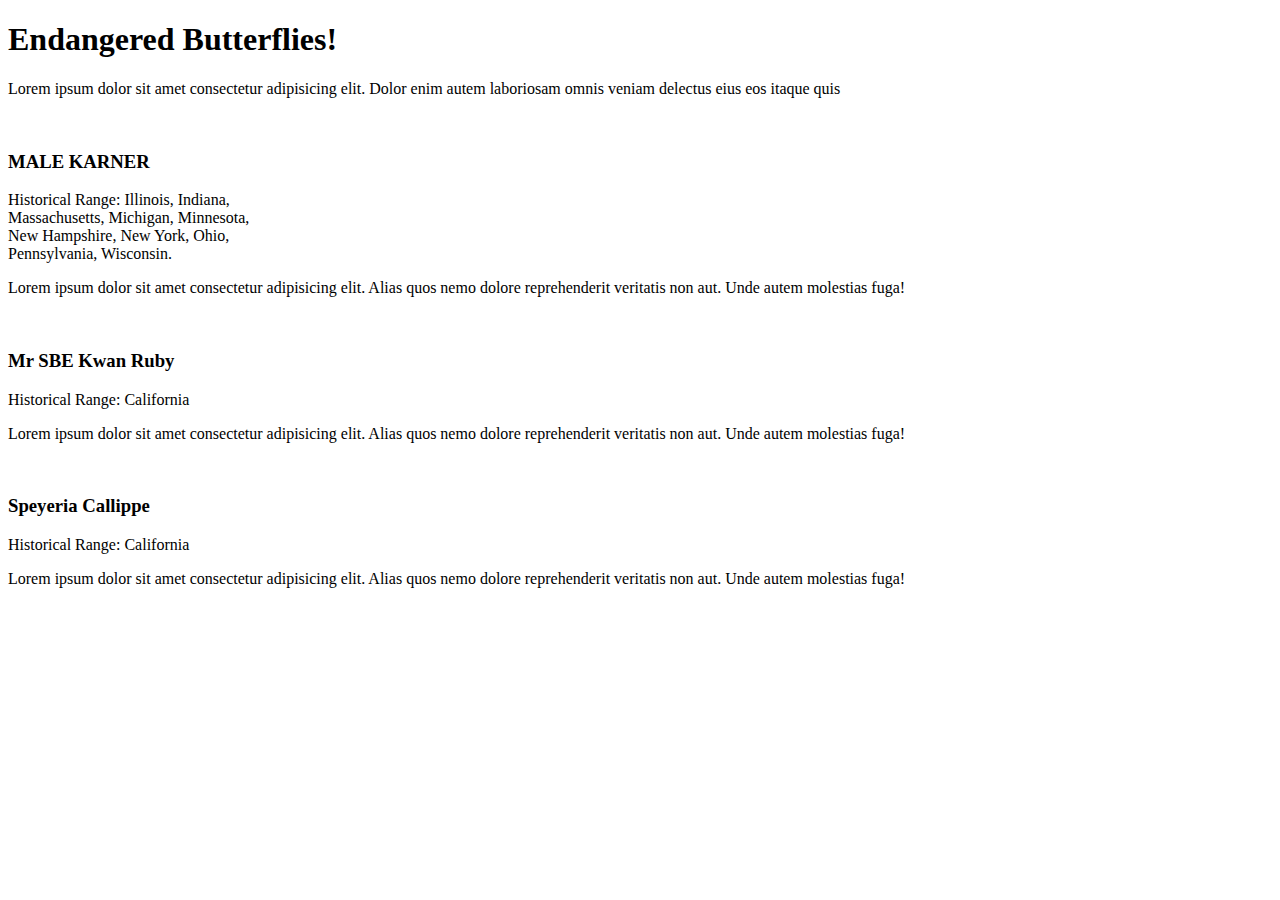
==== Endangered.html @ 930798c4 "Update Endangered.html" ====
<!DOCTYPE html>
<html lang="en">
<head>
    <meta charset="UTF-8">
    <meta http-equiv="X-UA-Compatible" content="IE=edge">
    <meta name="viewport" content="width=device-width, initial-scale=1.0">
    <title>Document</title>
    <link rel="stylesheet" href="en.css">
</head>
<body>
    <div class="container">
        <div class="head-section">
            <h1>Endangered Butterflies!
            </h1>
            <p class="paragraph">Lorem ipsum dolor sit amet consectetur adipisicing elit. Dolor enim autem laboriosam omnis veniam delectus eius eos itaque quis</p>
        </div>

        <div class="sub-section">
                <div class="content">
                  <div class="image-container">
                    <img src="male_karner_blue_lg.jpg" alt="">
                    <div class="overlay">
                    <h3 class="def">MALE KARNER</h3>
                    <p class="def">Historical Range: Illinois, Indiana,<br> Massachusetts, Michigan, Minnesota,<br> New Hampshire, New York, Ohio,<br> Pennsylvania, Wisconsin.                    </p></div>
                  </div>
                    <p class="side-content">Lorem ipsum dolor sit amet consectetur adipisicing elit. Alias quos nemo dolore reprehenderit veritatis non aut. Unde autem molestias fuga!</p>
                </div>
            </div>

            <div class="sub-section">
                <div class="content">
                    <div class="overlay"></div>
                    <img src="mr_SBE_kwan_ruby_20150317_2x1.jpg" alt="">
                    <h3>Mr SBE Kwan Ruby</h3>
                    <p class="def"> Historical Range: California</p>
                    <p class="side-content">Lorem ipsum dolor sit amet consectetur adipisicing elit. Alias quos nemo dolore reprehenderit veritatis non aut. Unde autem molestias fuga!</p>
                </div>
            </div>

            <div class="sub-section">
                <div class="content">
                    <div class="overlay"></div>
                    <img src="Speyeria_callippe_callippe.jpg.crdownload.jpg" alt="">
                    <h3 class="def">Speyeria Callippe
                    </h3>
                    <p class="def">Historical Range: California</p>
                    <p class="side-content">Lorem ipsum dolor sit amet consectetur adipisicing elit. Alias quos nemo dolore reprehenderit veritatis non aut. Unde autem molestias fuga!</p>
                </div>
            </div>
        </div>
    </div>
</body>
</html>
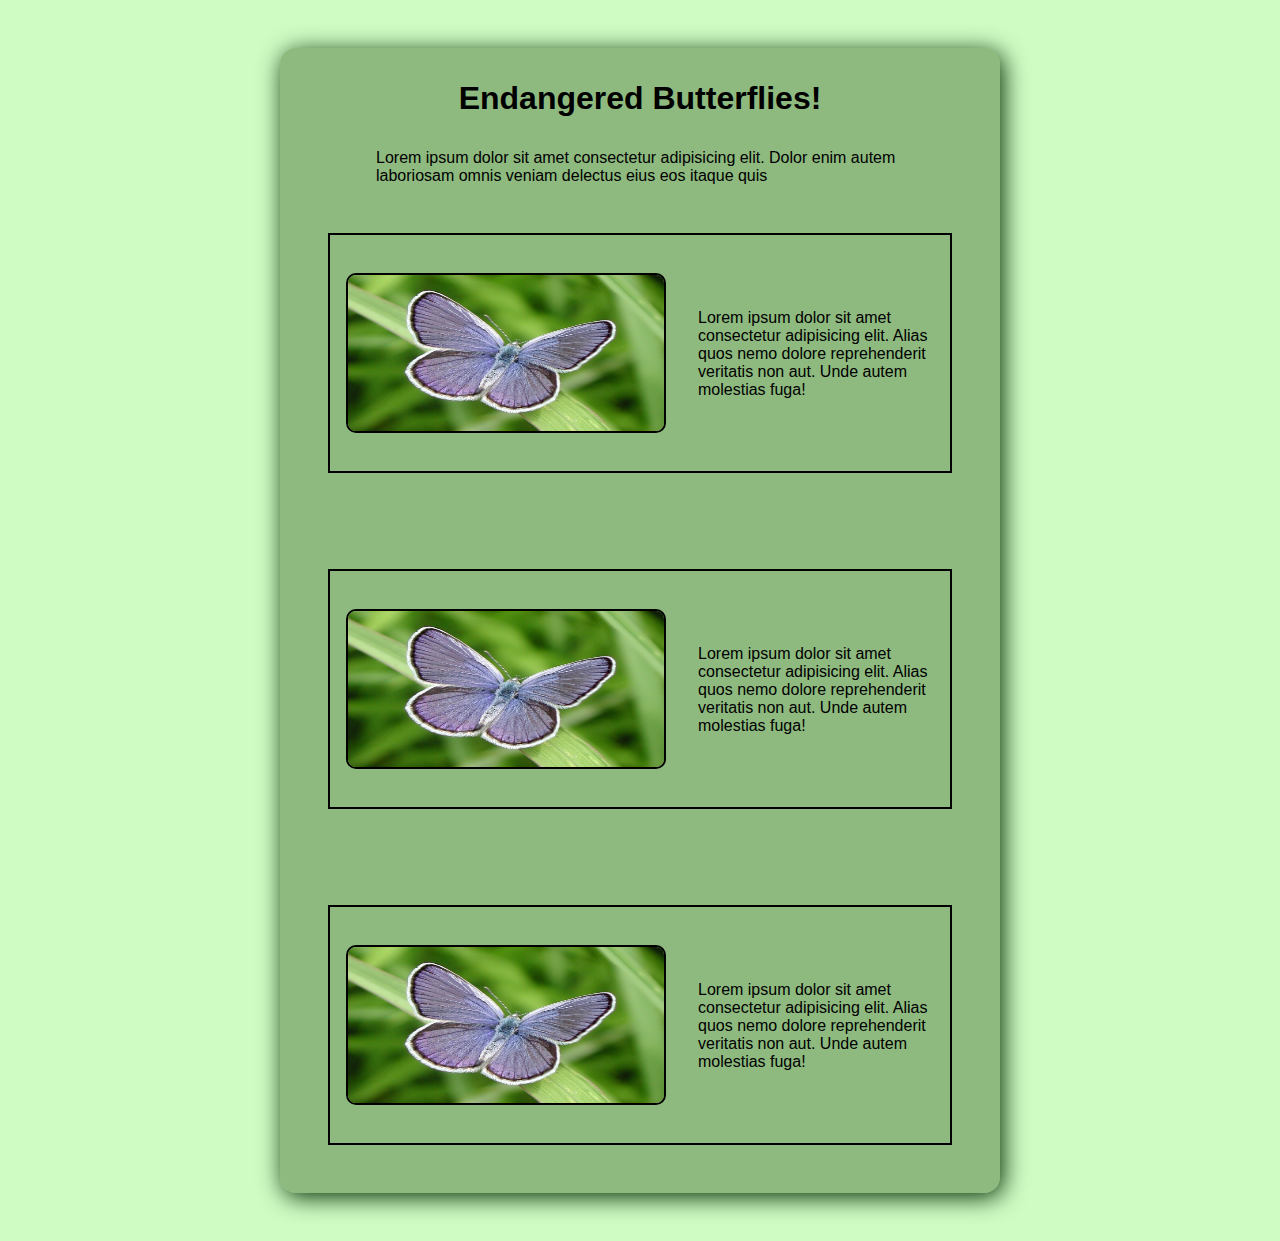
==== commit be5e2e95: "Add files via upload" ====
--- a/Endangered.html
+++ b/Endangered.html
@@ -5,7 +5,7 @@
     <meta http-equiv="X-UA-Compatible" content="IE=edge">
     <meta name="viewport" content="width=device-width, initial-scale=1.0">
     <title>Document</title>
-    <link rel="stylesheet" href="en.css">
+    <link rel="stylesheet" href="endangered.css">
 </head>
 <body>
     <div class="container">
@@ -17,37 +17,40 @@
 
         <div class="sub-section">
                 <div class="content">
-                  <div class="image-container">
-                    <img src="male_karner_blue_lg.jpg" alt="">
+                    <div class="img-container">
+                    <img src="male_karner_blue_lg.jpg" alt="img">
                     <div class="overlay">
                     <h3 class="def">MALE KARNER</h3>
-                    <p class="def">Historical Range: Illinois, Indiana,<br> Massachusetts, Michigan, Minnesota,<br> New Hampshire, New York, Ohio,<br> Pennsylvania, Wisconsin.                    </p></div>
-                  </div>
+                    <p class="def">Historical Range: Illinois, Indiana, Massachusetts, Michigan, Minnesota, New Hampshire, New York, Ohio, Pennsylvania, Wisconsin.                    </p></div>
+                    </div>
                     <p class="side-content">Lorem ipsum dolor sit amet consectetur adipisicing elit. Alias quos nemo dolore reprehenderit veritatis non aut. Unde autem molestias fuga!</p>
                 </div>
             </div>
 
             <div class="sub-section">
                 <div class="content">
-                    <div class="overlay"></div>
-                    <img src="mr_SBE_kwan_ruby_20150317_2x1.jpg" alt="">
-                    <h3>Mr SBE Kwan Ruby</h3>
-                    <p class="def"> Historical Range: California</p>
+                    <div class="img-container">
+                    <img src="male_karner_blue_lg.jpg" alt="img">
+                    <div class="overlay">
+                    <h3 class="def">MALE KARNER</h3>
+                    <p class="def">Historical Range: Illinois, Indiana, Massachusetts, Michigan, Minnesota, New Hampshire, New York, Ohio, Pennsylvania, Wisconsin.                    </p></div>
+                    </div>
                     <p class="side-content">Lorem ipsum dolor sit amet consectetur adipisicing elit. Alias quos nemo dolore reprehenderit veritatis non aut. Unde autem molestias fuga!</p>
                 </div>
             </div>
 
             <div class="sub-section">
                 <div class="content">
-                    <div class="overlay"></div>
-                    <img src="Speyeria_callippe_callippe.jpg.crdownload.jpg" alt="">
-                    <h3 class="def">Speyeria Callippe
-                    </h3>
-                    <p class="def">Historical Range: California</p>
+                    <div class="img-container">
+                    <img src="male_karner_blue_lg.jpg" alt="img">
+                    <div class="overlay">
+                    <h3 class="def">MALE KARNER</h3>
+                    <p class="def">Historical Range: Illinois, Indiana, Massachusetts, Michigan, Minnesota, New Hampshire, New York, Ohio, Pennsylvania, Wisconsin.                    </p></div>
+                    </div>
                     <p class="side-content">Lorem ipsum dolor sit amet consectetur adipisicing elit. Alias quos nemo dolore reprehenderit veritatis non aut. Unde autem molestias fuga!</p>
                 </div>
             </div>
         </div>
     </div>
 </body>
-</html>
+</html>--- a/endangered.css
+++ b/endangered.css
@@ -0,0 +1,97 @@
+*{
+    margin: 0;
+    padding: 0;
+    box-sizing: border-box;
+}
+body{
+    background-color: rgb(206, 252, 195);
+    font-family: sans-serif;
+}
+
+
+.container{
+    box-shadow: rgb(0, 43, 0) 3px 4px 25px;
+    background-color: rgba(48, 88, 25, 0.4);
+    height: 100%;
+    margin: 3rem auto;
+    border-radius: 1rem;
+    width: 45rem;
+}
+
+.container h1{
+    text-align: center;
+    padding: 2rem;
+}
+
+.container p{
+    width: 35rem;
+    margin-left: 6rem ;
+}
+
+.sub-section{
+    padding: 3rem;
+}
+
+.content{
+    height: 15rem;
+    border:2px solid black ;
+}
+
+.overlay{
+    background-color: rgba(0, 0, 0,0.7);
+    height: 10rem;
+    width: 20rem;
+    position: absolute;
+    margin-top:-10.3rem;
+    margin-left: 1rem;
+    border:2px solid black ;
+    cursor: pointer;
+    opacity: 0;
+    transition:.4s ease;
+}
+.overlay:hover{
+    opacity:1;
+    color: white;
+}
+
+.overlay h3{
+    margin-left:5rem;
+    margin-top: 1rem;
+
+}
+
+.overlay  p{
+    text-align: center;
+    margin-left: 2rem;
+    margin-top: 1rem;
+    width: 15rem;
+}
+ 
+.img-container img:hover .overlay{
+    opacity: 1;
+}
+
+ .img-container img{
+    width: 20rem;
+    height: 10rem;
+    margin-top: 2.4rem;
+    margin-left: 1rem;
+    border-radius: 10px;
+    border:2px solid black ;
+    cursor: pointer;
+}
+
+.img-container:hover .overlay{
+    opacity: 1;
+}
+
+.overlay h3, .overlay p{
+    opacity: 100%;
+}
+
+.side-content{
+    padding: 10rem;
+    position: relative;
+    top: -18rem;
+    left: 7rem;
+}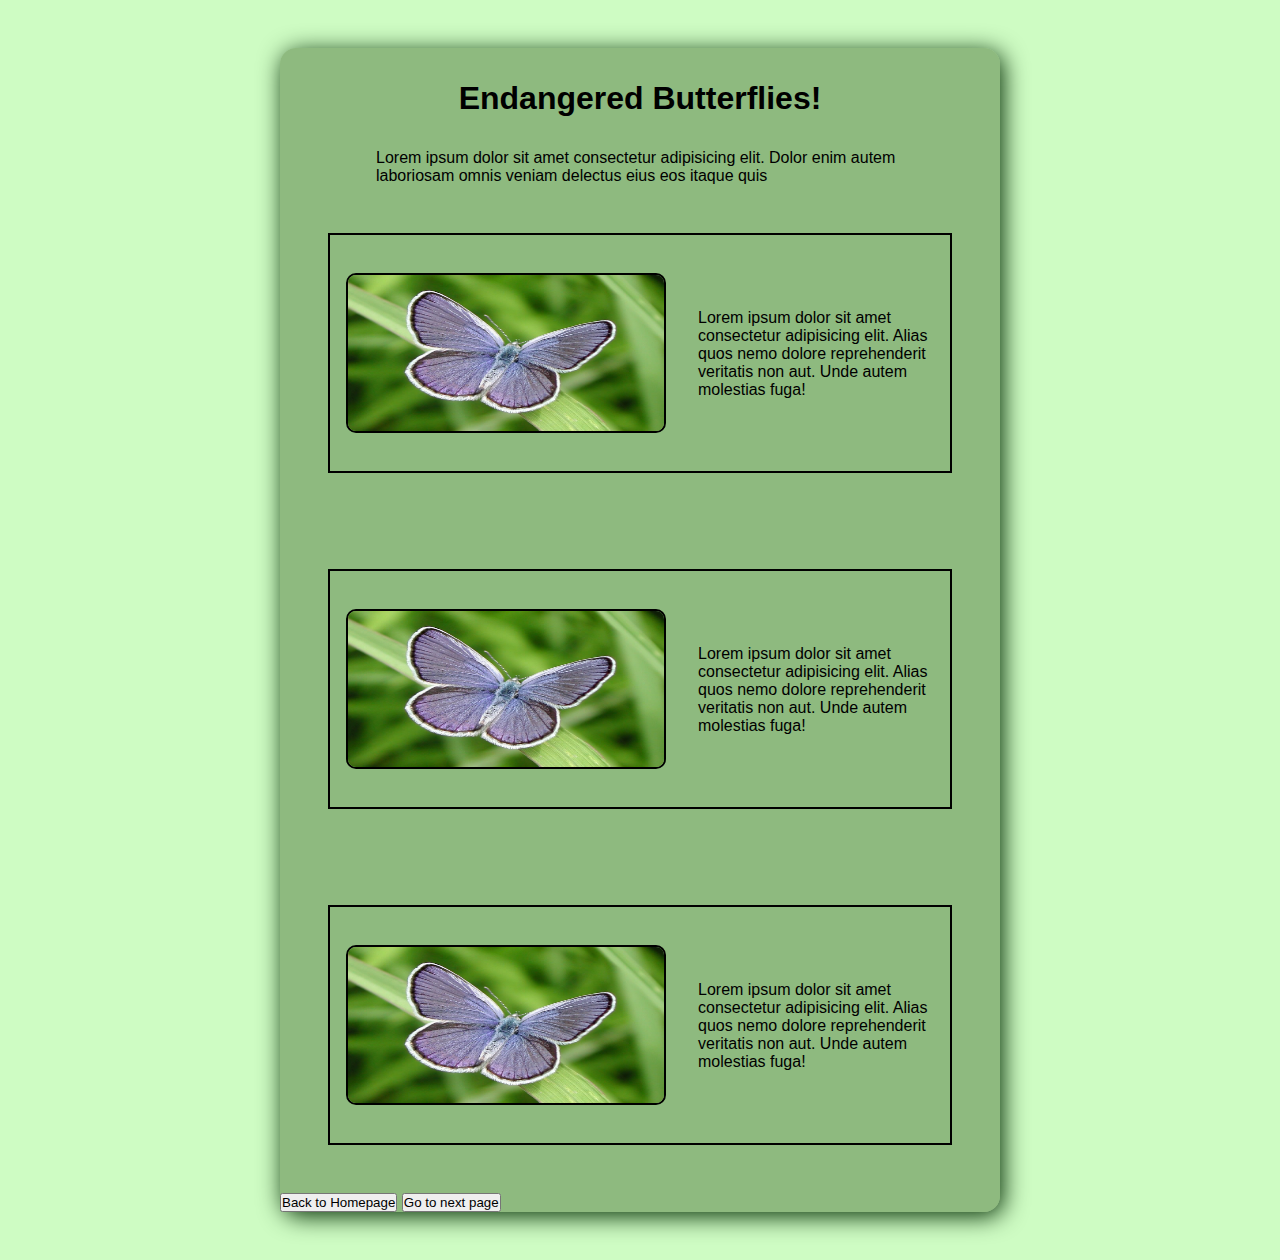
==== commit fcfaed03: "Update Endangered.html" ====
--- a/Endangered.html
+++ b/Endangered.html
@@ -50,7 +50,9 @@
                     <p class="side-content">Lorem ipsum dolor sit amet consectetur adipisicing elit. Alias quos nemo dolore reprehenderit veritatis non aut. Unde autem molestias fuga!</p>
                 </div>
             </div>
+            <a href="Website.html"><button>Back to Homepage</button></a>
+            <a href="BOTW.html"><button class="btn">Go to next page</button></a>
         </div>
     </div>
 </body>
-</html>+</html>
